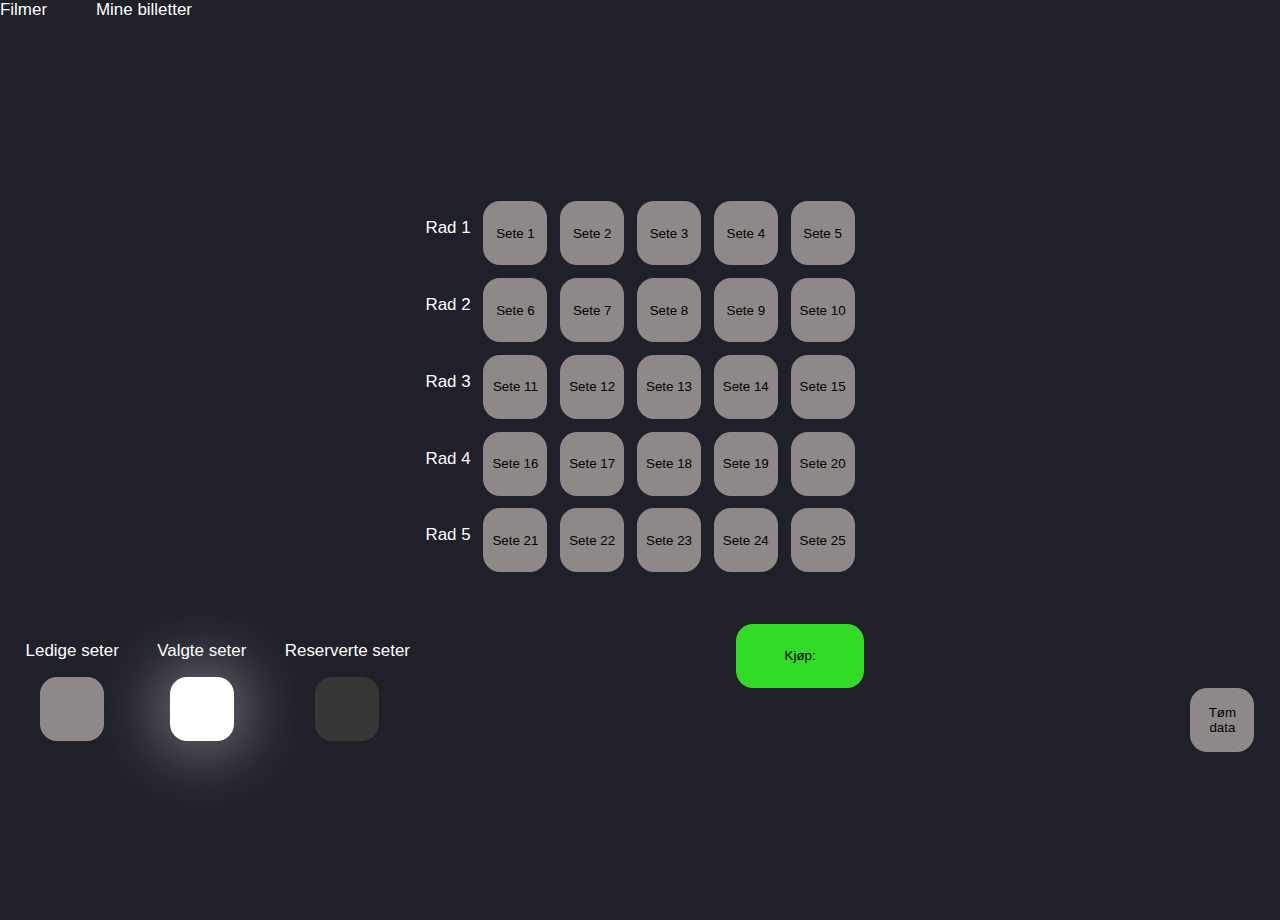
==== dune_12_00.html @ 6c363d91 "Added files" ====
<!DOCTYPE html>
<html lang="en">
<head>
    <meta charset="UTF-8">
    <meta name="viewport" content="width=device-width, initial-scale=1.0">
    <title>Document</title>
    <link rel="stylesheet" href="style.css">
</head>
<body class="dune1200">
    <nav class="nav">
        <a href="index.html">Filmer</a>
        <a href="mine_billetter.html">Mine billetter</a>
    </nav>
<div class="content">
    <div class="seter">
        <div class="skjerm"></div>
        <div class="rad1">
            <p>Rad 1</p>
            <button onclick="toggle(1)" id="sete1" class="sete">Sete 1</button>
            <button onclick="toggle(2)" id="sete2" class="sete">Sete 2</button>
            <button onclick="toggle(3)" id="sete3" class="sete">Sete 3</button>
            <button onclick="toggle(4)" id="sete4" class="sete">Sete 4</button>
            <button onclick="toggle(5)" id="sete5" class="sete">Sete 5</button>
        </div>
        <div class="rad2">
            <p>Rad 2</p> 
            <button onclick="toggle(6)" id="sete6" class="sete">Sete 6</button>
            <button onclick="toggle(7)" id="sete7" class="sete">Sete 7</button>
            <button onclick="toggle(8)" id="sete8" class="sete">Sete 8</button>
            <button onclick="toggle(9)" id="sete9" class="sete">Sete 9</button>
            <button onclick="toggle(10)" id="sete10" class="sete">Sete 10</button>
        </div>
        <div class="rad3">
            <p>Rad 3</p>
            <button onclick="toggle(11)" id="sete11" class="sete">Sete 11</button>
            <button onclick="toggle(12)" id="sete12" class="sete">Sete 12</button>
            <button onclick="toggle(13)" id="sete13" class="sete">Sete 13</button>
            <button onclick="toggle(14)" id="sete14" class="sete">Sete 14</button>
            <button onclick="toggle(15)" id="sete15" class="sete">Sete 15</button>
        </div>
        <div class="rad4">
            <p>Rad 4</p> 
            <button onclick="toggle(16)" id="sete16" class="sete">Sete 16</button>
            <button onclick="toggle(17)" id="sete17" class="sete">Sete 17</button>
            <button onclick="toggle(18)" id="sete18" class="sete">Sete 18</button>
            <button onclick="toggle(19)" id="sete19" class="sete">Sete 19</button>
            <button onclick="toggle(20)" id="sete20" class="sete">Sete 20</button>
        </div> 
        <div class="rad5">
            <p>Rad 5</p>
            <button onclick="toggle(21)" id="sete21" class="sete">Sete 21</button>
            <button onclick="toggle(22)" id="sete22" class="sete">Sete 22</button>
            <button onclick="toggle(23)" id="sete23" class="sete">Sete 23</button>
            <button onclick="toggle(24)" id="sete24" class="sete">Sete 24</button>
            <button onclick="toggle(25)" id="sete25" class="sete">Sete 25</button>
        </div>
        <div class="footer-seter">
            <div class="info">
                <div class="eksempel-ledig">
                    <p>Ledige seter</p>
                    <button class="sete"></button>
                </div>
                <div class="eksemperl-valgt">
                    <p>Valgte seter</p>
                    <button id="valg-glow"></button>
                </div>
                <div class="eksempel-reservert">
                    <p>Reserverte seter</p>
                    <button class="sete reserved"></button>
                </div>
            </div>
            <button  id="kjøp">Kjøp:</button>
            <button id="clearstorage">Tøm data</button>
        </div>
    </div>
</div>
<script src="script.js"></script>
</body>
</html>
---- style.css ----
/*Felles for alle sider*/

@import url('https://fonts.googleapis.com/css2?family=Lato:wght@700;900&display=swap');
/*font til billettsiden*/

body {
    margin: 0;
    padding: 0;
    background-color: #1f2029;
    color: white;
    font-family: "Alata", sans-serif;
    font-size: calc(8px + .7vw);
}

body a {
    text-decoration: none;
}



/*Header*/

.header {
    font-family: "Alata", sans-serif;

}


/*Navbar*/

.nav {
    font-family: "Alata", sans-serif;
    display: flex;
    justify-content: space-between;
    width: 15vw;
}

.nav a {
    color: white;

}


/*Forside*/


.content-filmer {
    /*content på forsiden*/
    margin-top: 6vw;
}


/*Dune*/

.film-dune {
    /*div for alt med dune*/
    display: flex;
    flex-direction: row;
}

.poster-dune {
    /*bilde og tekst dune*/
    display: flex;
    flex-direction: column;
    align-items: center;
}

#img-dune {
    width: 20vw;
}

.tider-dune {
    /*boks ved siden av bilde*/
    display: flex;
    flex-direction: row;
    flex-wrap: wrap;
    background-color: rgb(20, 20, 20);
    border-radius: 3vw;
    max-width: 50vw;
    width: fit-content;
    height: min-content;
    max-height: 47vh;
    gap: 20vw;
    margin-left: 5vw;
}

.tider-dune a {
    /*style per link på forsiden*/
    background-color: black;
    color: white;
    cursor: pointer;
    padding: 1.5vw;
    padding-left: 3vw;
    padding-right: 3vw;
    /*padding per link*/
    border-radius: 3vw;
}

.tider-dune p {
    margin-left: 1.7vw;
    margin-top: 1.7vw;
}

.tider-dune>div {
    margin-left: 3vw;
}

#tid-dune-topp {
    margin-top: 3vw;
}

#tid-dune-bunn {
    margin-top: -10vw;
}








/*dune 12:00 side*/

.dune1200 {
    overflow: hidden;
}

.seter {
    /*div for rader og seter*/
    display: flex;
    flex-direction: column;
    align-items: center;
    justify-content: center;
    height: 100vh;
    gap: 1vw;
}

.seter>div {
    display: flex;
    flex-direction: row;
    gap: 1vw;
}

.seter button {
    /*alle seter*/
    height: 5vw;
    width: 5vw;
    border: none;
    background-color: rgb(143, 136, 136);
    border-radius: 17px;
    min-width: 42px;
    min-height: 42px;
}

.reserved {
    pointer-events: none;
    background-color: #393636 !important;
}

.seter button:hover {
    background-color: #635d5d;
}

.valgt {
    background-color: rgb(255, 255, 255) !important;
    box-shadow: rgba(255, 255, 255, 0.56) 0px 0px 70px 4px;
    ;
}

.valgt:hover {
    background-color: rgb(199, 199, 199) !important;
    box-shadow: rgba(199, 199, 199, 0.56) 0px 0px 70px 4px;
    ;
}

#valg-glow {
    background-color: rgb(255, 255, 255) !important;
    box-shadow: rgba(255, 255, 255, 0.56) 0px 0px 70px 4px !important;
}

#valg-glow:hover {
    background-color: rgb(199, 199, 199)!important;
    box-shadow: rgba(199, 199, 199, 0.56) 0px 0px 70px 4px!important;
} 


#kjøp {
    background-color: rgb(49, 219, 40);
    margin-top: 80p;
    width: 10vw;
}

.footer-seter {
    display: flex;
    flex-direction: row;
    width: 100vw;
    justify-content: space-between;
    margin-top: 3vw;
}

.info {
    display: flex;
    flex-direction: row;
    gap: 3vw;
    margin-left: 2vw;
}

.info>div{
    display: flex;
    flex-direction: column;
    align-items: center;
}


#clearstorage {
    margin-top: 5vw;
    margin-right: 2vw;
}



/*mine billetter siden*/

.content-minebilletter {
    display: flex;
    align-items: center;
    justify-content: center;
}

#ingenbilletttekst {
    display: none;
}


/*styling til billettdesign*/

:root {
    font-size: 20px;
    --dark-blue: #1f2029;
    --white-gr: #c4c3ca;
    --yellow: #ffeba7;
    --yellow-2: #f8ab37;
}

.color-yellow {
    color: var(--yellow);
}

.size-22 {
    font-size: 22px;
}

.section {
    position: relative;
    width: 100%;
    display: block;
    z-index: 2;
}


label {

    position: relative;
    width: 184px;
    display: flex;
    flex-direction: column;
    cursor: pointer;
    padding: 50px 0;
    text-align: center;
    margin: 5px;
    border-radius: 0;
    background-color: transparent;
    overflow: hidden;
    transition: all 250ms linear;
}

label:before {
    content: '';
    position: absolute;
    top: 0;
    left: 0;
    width: 100%;
    height: 100%;
    z-index: -1;
    display: block;
    background-image: linear-gradient(335deg, var(--yellow), var(--yellow-2));
}

.mittsete1 {
    font-family: 'Lato', sans-serif;
    font-weight: 700;
    font-size: 14px;
    line-height: 1.2;
    text-transform: uppercase;
    color: var(--dark-blue);
    display: block;
    transition: all 250ms linear;
}

.gap {
    opacity: 0;
    font-size: 15px;
}

.minfilm1 {
    margin-top: -8px;
    font-family: 'Lato', sans-serif;
    font-weight: 900;
    font-size: 24px;
    line-height: 1;
    text-transform: uppercase;
    color: var(--dark-blue);
    display: block;
    transition: all 250ms linear;
    text-shadow: 1px 2px 4px var(--yellow), 0 0 0 #000, 1px 2px 4px var(--yellow);
}

.mittsete1 sup {
    font-size: 24px;
    line-height: 1;
    letter-spacing: 4px;
}

.mintid1,
.minsal1 {
    font-family: 'Lato', sans-serif;
    font-weight: 700;
    font-size: 15px;
    line-height: 1;
    color: var(--dark-blue);
    display: block;
    transition: all 250ms linear;
}

.top-dots,
.bottom-dots {
    position: absolute;
    width: 100%;
    display: block;
    top: 0;
    transform: translateY(-50%);
    z-index: 10;
}

.bottom-dots {
    top: 100%;
}

.dots span {
    position: absolute;
    width: 6px;
    height: 6px;
    display: block;
    border-radius: 50%;
    top: 0;
    transform: translateY(-50%);
    background-color: var(--dark-blue);
}

.dots span:nth-child(1) {
    width: 30px;
    height: 30px;
    left: -15px;
}

.dots span:nth-child(2) {
    width: 30px;
    height: 30px;
    right: -15px;
}

.dots span:nth-child(3) {
    left: 19px;
}

.dots span:nth-child(4) {
    left: 29px;
}

.dots span:nth-child(5) {
    left: 39px;
}

.dots span:nth-child(6) {
    left: 49px;
}

.dots span:nth-child(7) {
    left: 59px;
}

.dots span:nth-child(8) {
    left: 69px;
}

.dots span:nth-child(9) {
    left: 79px;
}

.dots span:nth-child(10) {
    left: 89px;
}

.dots span:nth-child(11) {
    left: 99px;
}

.dots span:nth-child(12) {
    left: 109px;
}

.dots span:nth-child(13) {
    left: 119px;
}

.dots span:nth-child(14) {
    left: 129px;
}

.dots span:nth-child(15) {
    left: 139px;
}

.dots span:nth-child(16) {
    left: 149px;
}

.dots span:nth-child(17) {
    left: 159px;
}

.dots span:nth-child(18) {
    left: 169px;
}

.dots span:nth-child(19) {
    left: 179px;
}
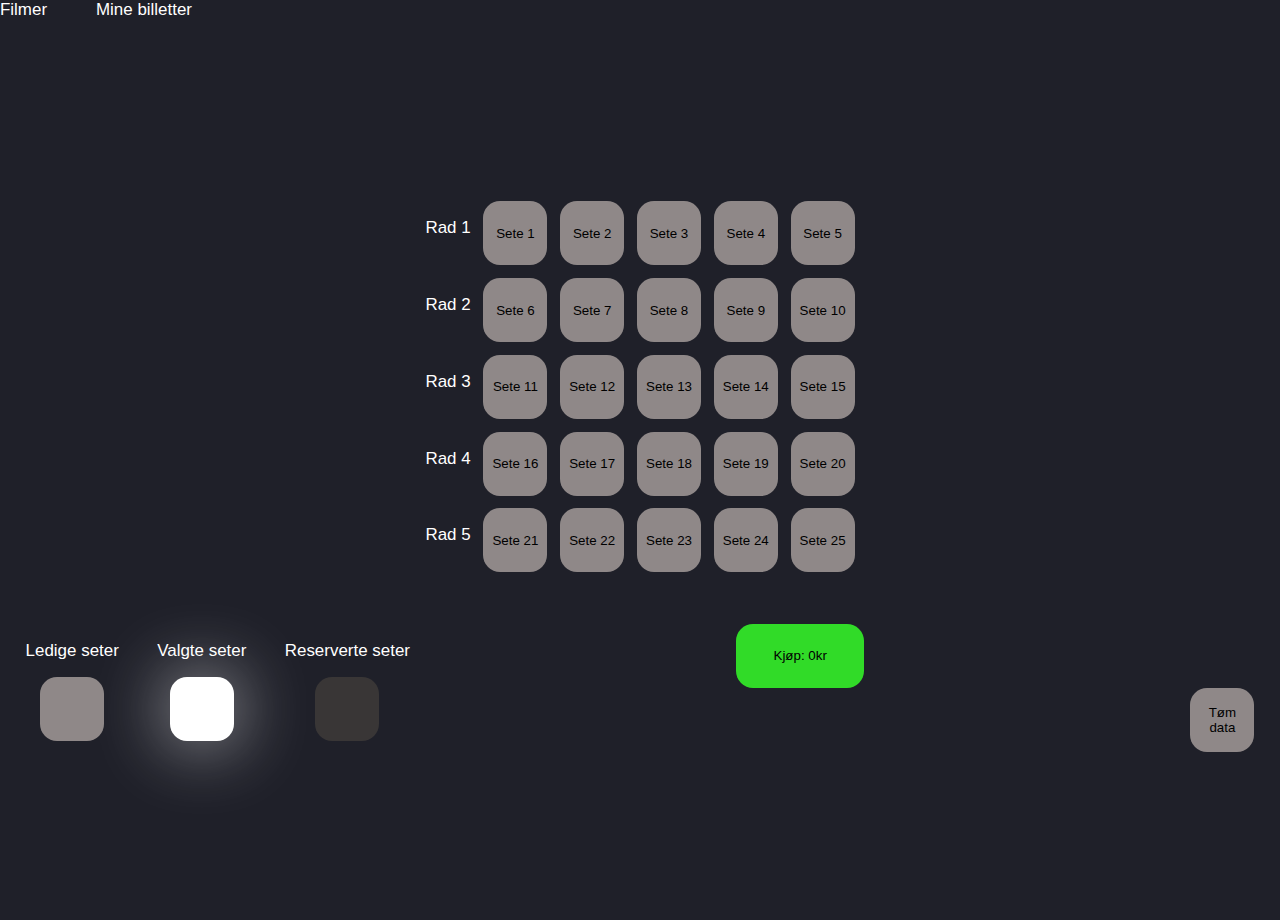
==== commit b41b57ca: "Added files" ====
--- a/dune_12_00.html
+++ b/dune_12_00.html
@@ -69,7 +69,7 @@
                     <button class="sete reserved"></button>
                 </div>
             </div>
-            <button  id="kjøp">Kjøp:</button>
+            <button  id="kjøp">Kjøp: 0kr</button>
             <button id="clearstorage">Tøm data</button>
         </div>
     </div>
--- a/style.css
+++ b/style.css
@@ -437,4 +437,3 @@
 .dots span:nth-child(19) {
     left: 179px;
 }
-
